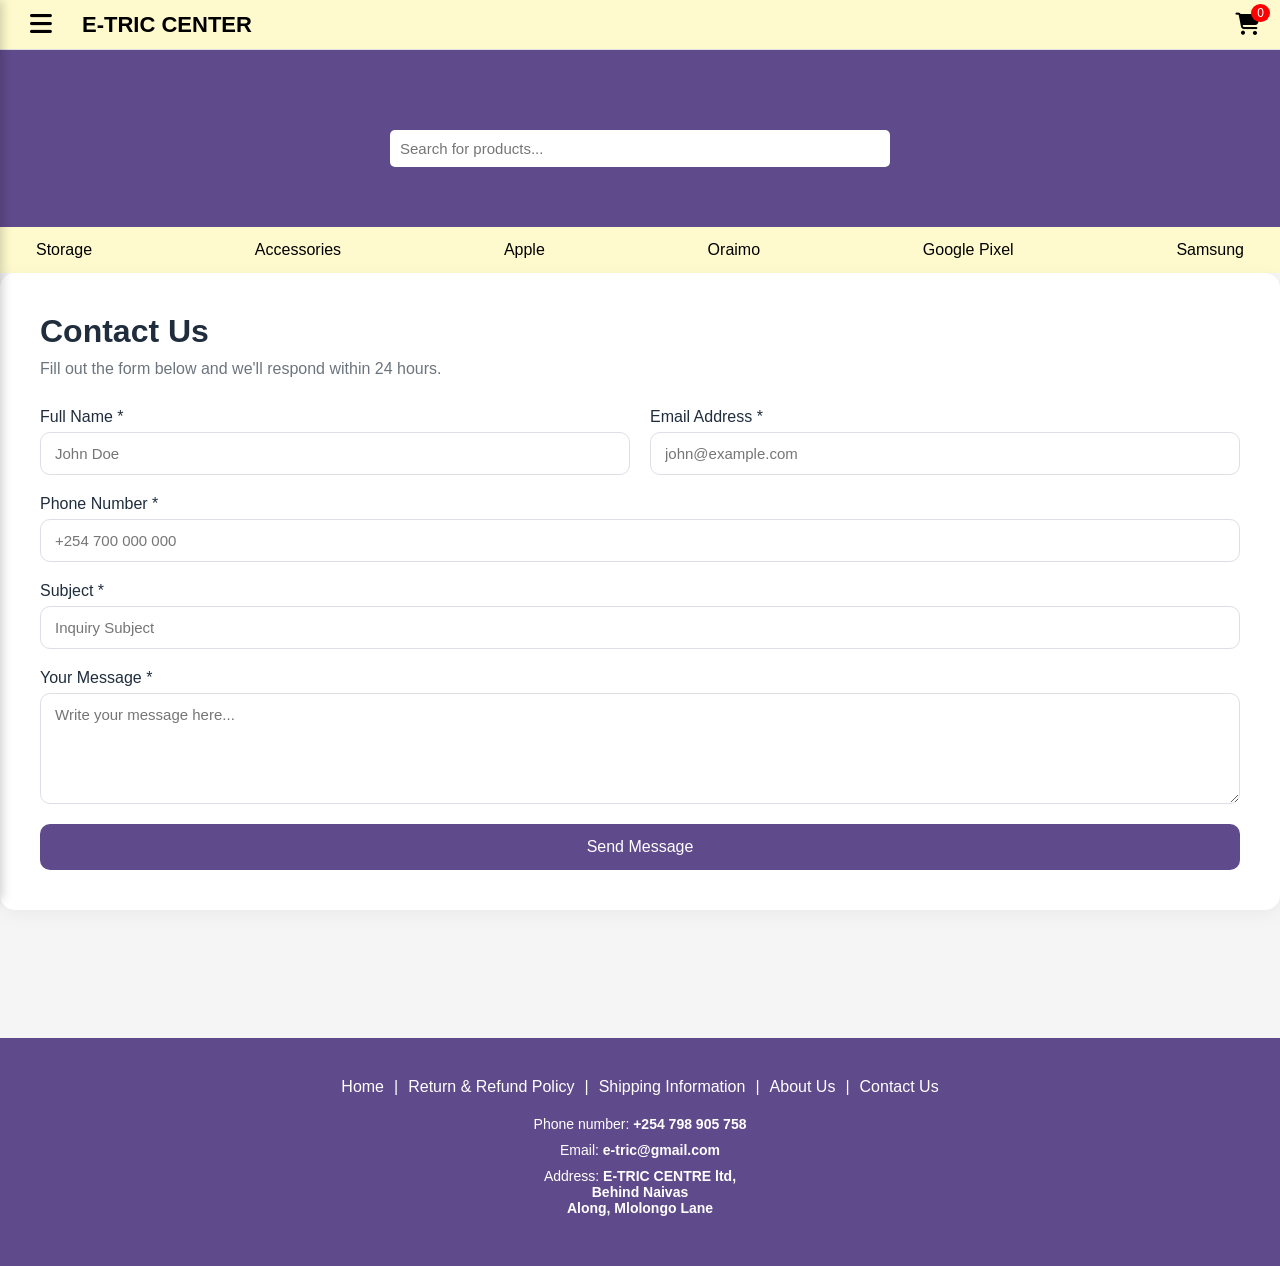
==== contact.html @ f07a8551 "first commit" ====
<!DOCTYPE html>
<html lang="en">
    <head>
        <meta charset="UTF-8">
        <meta name="viewport" content="width=device-width, initial-scale=1.0">
        <title>E-TRIC CENTER</title>
        <link rel="stylesheet" href="style.css">
        <link rel="stylesheet" href="https://cdnjs.cloudflare.com/ajax/libs/font-awesome/6.5.0/css/all.min.css">
 
    </head>
    <body>
        <header class="navbar">
            <div class="menu-icon" onclick="openMenu()">
<i class="fa fa-bars"></i>
</div>

<!-- SIDEBAR MENU -->
<div id="sideMenu" class="side-menu">

<div class="menu-header">
<h2>E-TRIC CENTER</h2>
<span class="close-btn" onclick="closeMenu()">×</span>
</div>

<a href="index.html">Home</a>
<a href="accessories.html">Accessories </a>
<a href="apple.html">Apple </a>
<a href="pixel.html">Google Pixel </a>
<a href="oraimo.html">Oraimo </a>
<a href="samsung.html">Samsung </a>
<a href="storage.html">Storage</a>


</div>

       </div>
    <div class="logo">E-TRIC <span>CENTER</span></div>

    <a href="cart.html" class="cart">
        <i class="fa fa-shopping-cart"></i>
        <span id="cart-count">0</span>
    </a>
</header>    


<section class="hero">
    
   
    <div class="search-box">
        <input type="text" id="search" placeholder="Search for products...">
    </div>

</section>


<section class="categories">


<div class="navbar1">

<a href="storage.html">Storage</a>

<a href="accessories.html">Accessories</a>

<a href="apple.html">Apple</a>
<a href="oraimo.html">Oraimo</a>

<a href="pixel.html">Google Pixel</a>

<a href="samsung.html">Samsung</a>
</div>


</section>
        <div class="form-section">

            <h1>Contact Us</h1>
            <p class="subtitle">Fill out the form below and we'll respond within 24 hours.</p>

            <form action="#" method="POST">

                <div class="form-row">
                    <div class="form-group">
                        <label>Full Name *</label>
                        <input type="text" placeholder="John Doe" required>
                    </div>

                    <div class="form-group">
                        <label>Email Address *</label>
                        <input type="email" placeholder="john@example.com" required>
                    </div>
                </div>

                <div class="form-group">
                    <label>Phone Number *</label>
                    <input type="tel" placeholder="+254 700 000 000" required>
                </div>

                <div class="form-group">
                    <label>Subject *</label>
                    <input type="text" placeholder="Inquiry Subject" required>
                </div>

                <div class="form-group">
                    <label>Your Message *</label>
                    <textarea rows="5" placeholder="Write your message here..." required></textarea>
                </div>

                <button type="submit" class="btn-submit">Send Message</button>

            </form>

        </div>
        <style>

.form-section {
  flex: 2;
  background: #ffffff;
  padding: 40px;
  border-radius: 15px;
  box-shadow: 0 4px 20px rgba(0,0,0,0.05);
}

.form-section h1 {
  margin-bottom: 10px;
  color: #1f2d3d;
}

.subtitle {
  margin-bottom: 30px;
  color: #6c757d;
}

form {
  display: flex;
  flex-direction: column;
  gap: 20px;
}

.form-row {
  display: flex;
  gap: 20px;
}

.form-group {
  flex: 1;
  display: flex;
  flex-direction: column;
}

label {
  margin-bottom: 6px;
  font-weight: 500;
  color: #1f2d3d;
}

input,
textarea {
  padding: 12px 14px;
  border: 1px solid #dcdfe6;
  border-radius: 10px;
  font-size: 15px;
  outline: none;
  transition: 0.3s;
}

input:focus,
textarea:focus {
  border-color: #5F4A8B;
}

.btn-submit {
  background: #5F4A8B;
  color: white;
  padding: 14px;
  border: none;
  border-radius: 10px;
  font-size: 16px;
  cursor: pointer;
  transition: 0.3s;
}

.btn-submit:hover {
  background: #FEFACD;
}
            
        
        </style>

        <footer class="footer">
    <div class="footer-links">
        <a href="index.html">Home</a>
        <span>|</span>
        <a href="#">Return & Refund Policy</a>
        <span>|</span>
        <a href="#">Shipping Information</a>
        <span>|</span>
        <a href="#">About Us</a>
        <span>|</span>
        <a href="contact.html">Contact Us</a>
                
    </div>
        <div class="footer-contact">
            <p>Phone number: <strong>+254 798 905 758</strong></p>
            <p>Email: <strong>e-tric@gmail.com</strong></p>
            <p>Address:  <strong>E-TRIC CENTRE ltd,<br> Behind Naivas<br>Along, Mlolongo Lane</p>
        </div>

        </footer>
        <script src="script.js"></script>
    </body>
</html>
---- style.css ----
*{
margin:0;
padding:0;
box-sizing:border-box;
font-family:Arial, Helvetica, sans-serif;
}

body{
background:#f5f5f5;
}


/* NAVBAR */

.navbar{
display:flex;
align-items: center;
padding:0px 20px;
background:#FEFACD;
border-bottom:1px solid #ddd;
}

.menu-icon{
font-size:25px;
cursor:pointer;
padding:10px;
}

.side-menu{
position:fixed;
top:0;
left:-300px;
width:300px;
height:100%;
background:white;
box-shadow:2px 0 10px rgba(0,0,0,0.2);
transition:0.3s;
padding-top:20px;
overflow-y:auto;
z-index:1000;
}

.menu-header{
display:flex;
justify-content:space-between;
align-items:center;
padding:10px 20px;
border-bottom:1px solid #ddd;
}

.close-btn{
font-size:28px;
cursor:pointer;
}

.side-menu a{
display:block;
padding:14px 20px;
text-decoration:none;
color:#333;
border-bottom:1px solid #eee;
}

.side-menu a:hover{
background:#f4f4f4;
}

.logo{
font-size:22px;
font-weight:bold;
color:black;
margin-left:20px;
}

.cart{
position:relative;
font-size:22px;
color:black;
text-decoration:none;
cursor:pointer;
margin-left: auto;
}

.cart span{
position:absolute;
top:-8px;
right:-10px;
background:red;
color:white;
font-size:12px;
padding:2px 6px;
border-radius:50%;
}

/* HERO */

.hero{
background:#5F4A8B;
color:white;
padding:60px;
}


.side-menu a{
display:block;
padding:14px 20px;
text-decoration:none;
color:#333;
border-bottom:1px solid #eee;
}

.side-menu a:hover{
background:#f4f4f4;
}
.side-menu.active{
left:0;
}


.search-box{
margin-top:20px;
display:flex;
justify-content:center;
}


.search-box input{
width:100%;
max-width:500px;
padding:10px;
border-radius:5px;
border:none;
}


/* CATEGORIES */

.navbar1{
background:#FEFACD;
display:flex;
justify-content:space-between;
padding:0 20px;
}

.navbar1 a{
color:black;
padding:14px 16px;
text-decoration:none;
display:block;
}



/* PRODUCTS */


.product-container{
display:flex;
gap:40px;
overflow-x:auto;
scroll-behavior:smooth;
}

.product-container::-webkit-scrollbar{
display:none;
}

.product{
min-width:220px;
background:#5F4A8B;
padding:15px;
border-radius:10px;
box-shadow:0 2px 10px rgba(0,0,0,0.1);
text-align:center;
}

.product img{
width:100%;
height:160px;
object-fit:contain;
border-radius:10px;
}

.product h4,
.product p{
margin:10px 0;
color: white;
}

.product button{
background:#FEFACD;
border:none;
color:black;
padding:8px 12px;
border-radius:5px;
cursor:pointer;
}
.product:hover{
transform:translateY(-5px);
transition:0.3s;
}

.categories-section{

display:grid;
grid-template-columns:repeat(auto-fit,minmax(350px,1fr));
gap:30px;
padding:40px;

}

.category-card{

display:flex;
align-items:center;
background:#FEFACD;
padding:25px;
border-radius:15px;
gap:20px;
transition:0.3s;

}

.category-card:hover{

transform:translateY(-5px);
box-shadow:0 5px 15px rgba(0,0,0,0.15);

}

.category-card img{

width:200px;
height:200px;
border-radius:10px;
object-fit:contain;

}

.category-text h3{

margin-bottom:10px;

}

.category-text p{

margin:4px 0;
color:#333;

}

.category-text a{

color:green;
text-decoration:none;
font-weight:bold;

}
.footer {
  background: #5F4A8B;
  color: #fff;
  padding: 40px 20px;
  text-align: center;
  margin-top: 10%;
}

.footer-links {
  display: flex;
  justify-content: center;
  gap: 10px;
  flex-wrap: wrap;
  margin-bottom: 20px;
}

.footer-links a {
  color: #fff;
  text-decoration: none;
}

.footer-links a:hover {
  text-decoration: underline;
}

.footer-contact p {
  font-size: 14px;
  margin-bottom: 10px;
}

@media (max-width: 768px){

/* NAVBAR */

.navbar{
padding:10px;
}

.logo{
margin-left:10px;
font-size:18px;
}

/* SEARCH BAR */

.search-box{
margin:20px 0;
padding:0 15px;
}

.search-box input{
width:100%;
max-width:100%;
}

/* CATEGORY NAVBAR */

.navbar1{
flex-wrap:wrap;
justify-content:center;
}

.navbar1 a{
padding:10px;
font-size:14px;
}

/* PRODUCTS */

.product-container{
gap:15px;
padding:10px;
}

.product{
min-width:160px;
padding:10px;
}

.product img{
height:120px;
}

/* CATEGORY CARDS */

.categories-section{
grid-template-columns:1fr;
padding:20px;
}

.category-card{
flex-direction:column;
text-align:center;
}

.category-card img{
width:150px;
height:150px;
}

/* FOOTER */

.footer{
padding:30px 15px;
}

.footer-links{
flex-direction:column;
gap:5px;
}

}


@media (max-width: 480px){

.logo{
font-size:16px;
}

.product{
min-width:140px;
}

.product img{
height:100px;
}

.category-card img{
width:120px;
height:120px;
}

}
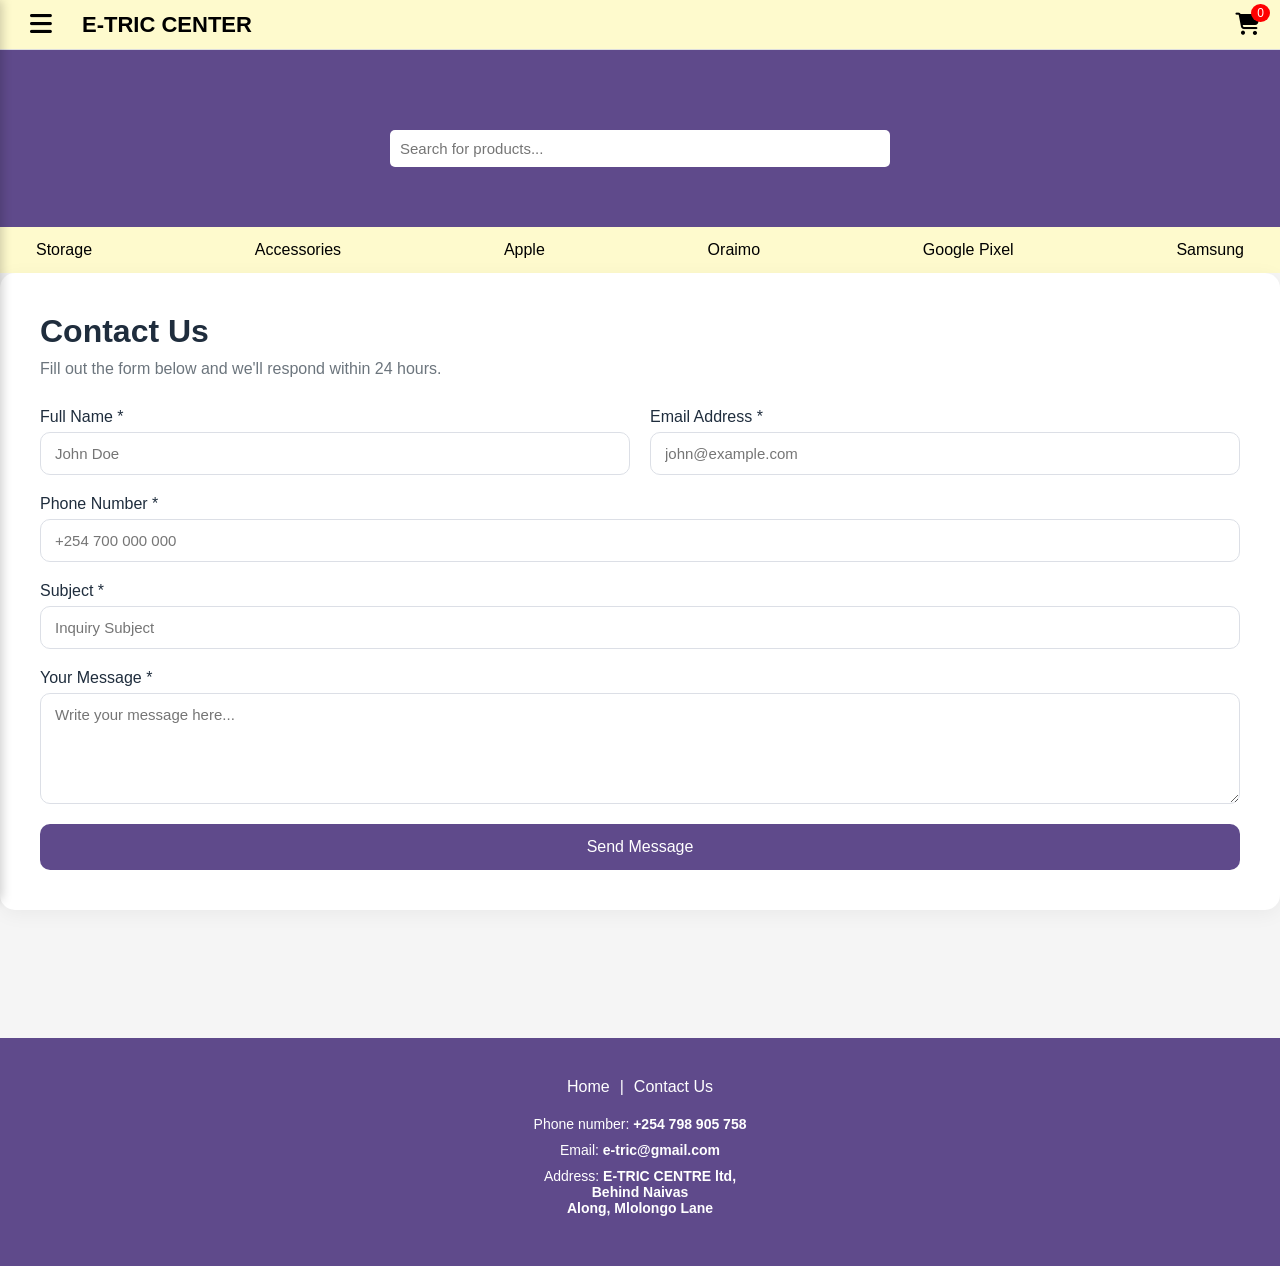
==== commit 91a72ebc: "iploading etric-store" ====
--- a/contact.html
+++ b/contact.html
@@ -22,13 +22,13 @@
 <span class="close-btn" onclick="closeMenu()">×</span>
 </div>
 
-<a href="index.html">Home</a>
-<a href="accessories.html">Accessories </a>
-<a href="apple.html">Apple </a>
-<a href="pixel.html">Google Pixel </a>
-<a href="oraimo.html">Oraimo </a>
-<a href="samsung.html">Samsung </a>
-<a href="storage.html">Storage</a>
+<a href="index.php">Home</a>
+<a href="accessories.php">Accessories </a>
+<a href="apple.php">Apple </a>
+<a href="pixel.php">Google Pixel </a>
+<a href="oraimo.php">Oraimo </a>
+<a href="samsung.php">Samsung </a>
+<a href="storage.php">Storage</a>
 
 
 </div>
@@ -36,7 +36,7 @@
        </div>
     <div class="logo">E-TRIC <span>CENTER</span></div>
 
-    <a href="cart.html" class="cart">
+    <a href="cart.php" class="cart">
         <i class="fa fa-shopping-cart"></i>
         <span id="cart-count">0</span>
     </a>
@@ -58,16 +58,16 @@
 
 <div class="navbar1">
 
-<a href="storage.html">Storage</a>
-
-<a href="accessories.html">Accessories</a>
-
-<a href="apple.html">Apple</a>
-<a href="oraimo.html">Oraimo</a>
-
-<a href="pixel.html">Google Pixel</a>
-
-<a href="samsung.html">Samsung</a>
+<a href="storage.php">Storage</a>
+
+<a href="accessories.php">Accessories</a>
+
+<a href="apple.php">Apple</a>
+<a href="oraimo.php">Oraimo</a>
+
+<a href="pixel.php">Google Pixel</a>
+
+<a href="samsung.php">Samsung</a>
 </div>
 
 
@@ -189,13 +189,7 @@
 
         <footer class="footer">
     <div class="footer-links">
-        <a href="index.html">Home</a>
-        <span>|</span>
-        <a href="#">Return & Refund Policy</a>
-        <span>|</span>
-        <a href="#">Shipping Information</a>
-        <span>|</span>
-        <a href="#">About Us</a>
+        <a href="index.php">Home</a>
         <span>|</span>
         <a href="contact.html">Contact Us</a>
                 
--- a/style.css
+++ b/style.css
@@ -91,6 +91,15 @@
 padding:2px 6px;
 border-radius:50%;
 }
+.login{
+background:#5F4A8B;
+color:white;
+border:none;
+padding:10px 20px;
+border-radius:5px;
+cursor:pointer;
+text-align:right;
+}
 
 /* HERO */
 
@@ -165,8 +174,17 @@
 display:none;
 }
 
+.products{
+display:flex;
+gap:20px;
+overflow-x:auto;
+padding:20px 0;
+}
+
+
 .product{
-min-width:220px;
+min-width:180px;
+max-width: 180px;
 background:#5F4A8B;
 padding:15px;
 border-radius:10px;
